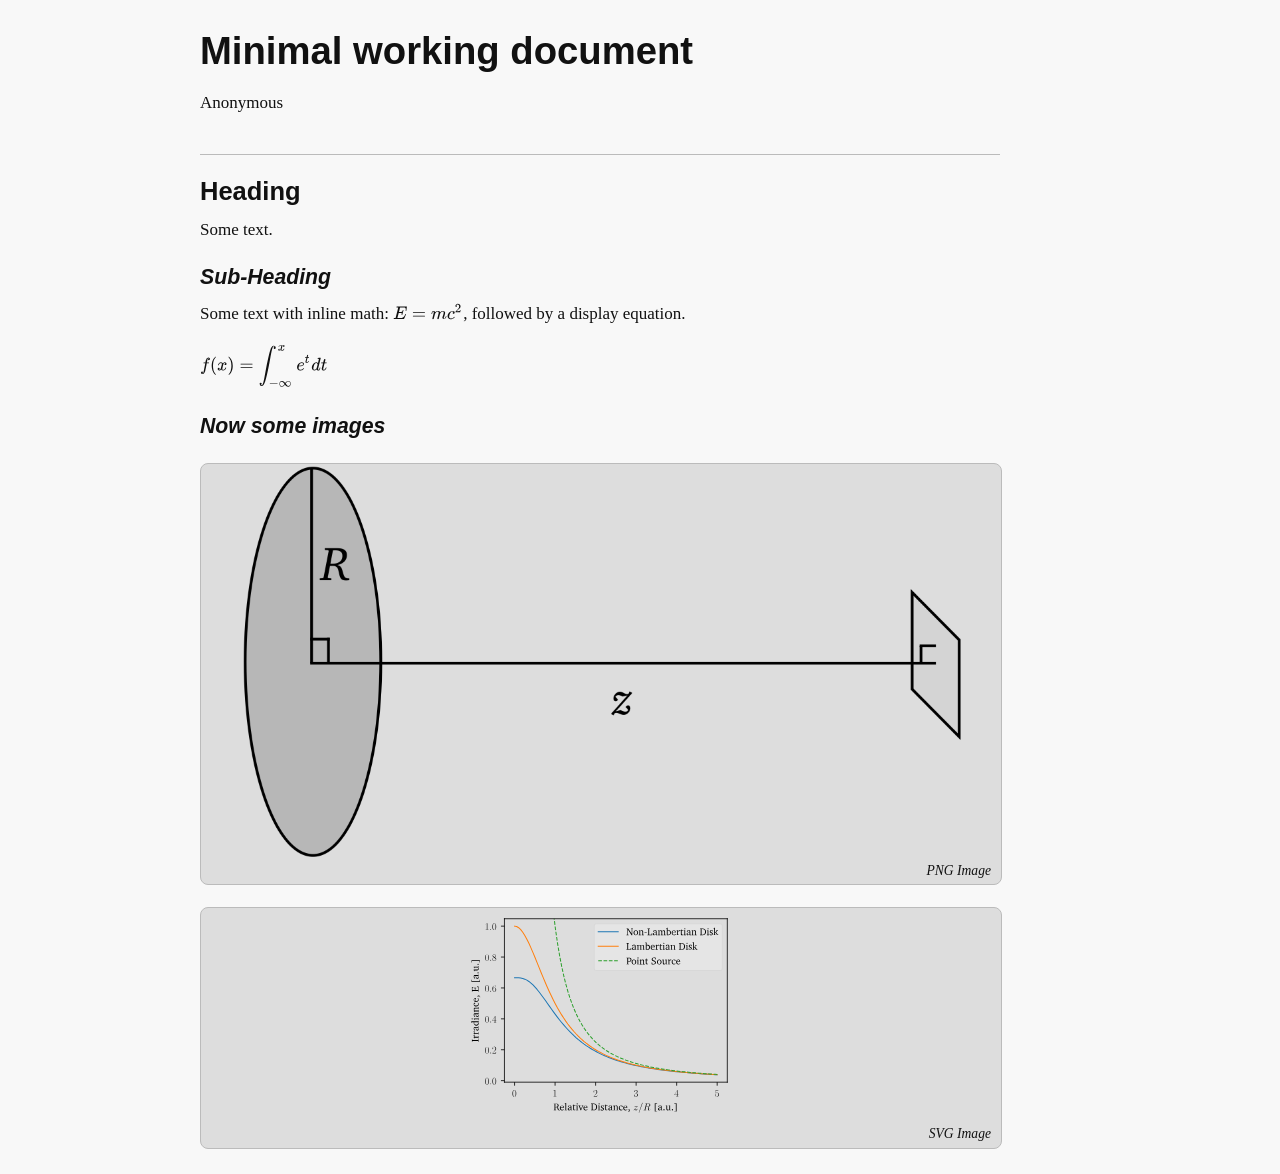
==== test-doc.html @ 6bec0995 "Significant revision" ====
<!DOCTYPE html>
<html xmlns="http://www.w3.org/1999/xhtml" lang xml:lang>
<head>
  <meta charset="utf-8" />
  <meta name="generator" content="pandoc" />
  <meta name="viewport" content="width=device-width, initial-scale=1.0, user-scalable=yes" />
  <meta name="author" content="Anonymous" />
  <title>Minimal working document</title>
  <style type="text/css">
      code{white-space: pre-wrap;}
      span.smallcaps{font-variant: small-caps;}
      span.underline{text-decoration: underline;}
      div.column{display: inline-block; vertical-align: top; width: 50%;}
  </style>
  <style type="text/css">
html {
font-family: sans-serif;
-ms-text-size-adjust: 100%;
-webkit-text-size-adjust: 100%;
}
body {
margin: 0;
hyphens: auto;
}
article,
aside,
details,
figcaption,
figure,
footer,
header,
hgroup,
main,
nav,
section,
summary {
display: block;
}
audio,
canvas,
progress,
video {
display: inline-block;
vertical-align: baseline;
}
audio:not([controls]) {
display: none;
height: 0;
}
[hidden],
template {
display: none;
}
a {
background: transparent;
}
a:active,
a:hover {
outline: 0;
}
abbr[title] {
border-bottom: 1px dotted;
}
b,
strong {
font-weight: bold;
}
dfn {
font-style: italic;
}
h1 {
font-size: 2em;
margin: 0.67em 0;
}
mark {
background: #ff0;
color: #000;
}
small {
font-size: 80%;
}
sub,
sup {
font-size: 75%;
line-height: 0;
position: relative;
vertical-align: baseline;
}
sup {
top: -0.5em;
}
sub {
bottom: -0.25em;
}
img {
border: 0;
}
svg:not(:root) {
overflow: hidden;
}
figure {
margin: 1em 40px;
}
hr {
-moz-box-sizing: content-box;
box-sizing: content-box;
height: 0;
}
pre {
overflow: auto;
}
code,
kbd,
pre,
samp {
font-family: Inconsolata, Courier, monospace;
font-size: 1em;
}
button,
input,
optgroup,
select,
textarea {
color: inherit;
font: inherit;
margin: 0;
}
button {
overflow: visible;
}
button,
select {
text-transform: none;
}
button,
html input[type="button"],
input[type="reset"],
input[type="submit"] {
-webkit-appearance: button;
cursor: pointer;
}
button[disabled],
html input[disabled] {
cursor: default;
}
button::-moz-focus-inner,
input::-moz-focus-inner {
border: 0;
padding: 0;
}
input {
line-height: normal;
}
input[type="checkbox"],
input[type="radio"] {
box-sizing: border-box;
padding: 0;
}
input[type="number"]::-webkit-inner-spin-button,
input[type="number"]::-webkit-outer-spin-button {
height: auto;
}
input[type="search"] {
-webkit-appearance: textfield;
-moz-box-sizing: content-box;
-webkit-box-sizing: content-box;
box-sizing: content-box;
}
input[type="search"]::-webkit-search-cancel-button,
input[type="search"]::-webkit-search-decoration {
-webkit-appearance: none;
}
fieldset {
border: 1px solid #c0c0c0;
margin: 0 2px;
padding: 0.35em 0.625em 0.75em;
}
legend {
border: 0;
padding: 0;
}
textarea {
overflow: auto;
}
optgroup {
font-weight: bold;
}
table {
border-collapse: collapse;
border-spacing: 0;
}
td,
th {
padding: 0;
}
body {
font-family: Charter, Baskerville, Georgia, Times, serif;
background-color: #f8f8f8;
color: #111;
line-height: 1.3;
text-align: justify;
-moz-hyphens: auto;
-ms-hyphens: auto;
-webkit-hyphens: auto;
hyphens: auto;
}
@media (max-width: 400px) {
body {
font-size: 12px;
margin-left: 10px;
margin-right: 10px;
margin-top: 10px;
margin-bottom: 15px;
}
}
@media (min-width: 401px) and (max-width: 600px) {
body {
font-size: 14px;
margin-left: 10px;
margin-right: 10px;
margin-top: 10px;
margin-bottom: 15px;
}
}
@media (min-width: 601px) and (max-width: 900px) {
body {
font-size: 15px;
margin-left: 100px;
margin-right: 100px;
margin-top: 20px;
margin-bottom: 25px;
}
}
@media (min-width: 901px) and (max-width: 1800px) {
body {
font-size: 17px;
margin-left: 200px;
margin-right: 200px;
margin-top: 30px;
margin-bottom: 25px;
max-width: 800px;
}
}
@media (min-width: 1801px) {
body {
font-size: 18px;
margin-left: 20%;
margin-right: 20%;
margin-top: 30px;
margin-bottom: 25px;
max-width: 1000px;
}
}
p {
margin-top: 10px;
margin-bottom: 18px;
}
em {
font-style: italic;
}
strong {
font-weight: bold;
}
h1,
h2,
h3,
h4,
h5,
h6 {
font-family: "Avenir Next", Helvetica, Arial, serif;

padding-top: 0.25em;
margin-bottom: 0.15em;
}
header {
line-height: 2.475em;
padding-bottom: 0.7em;
border-bottom: 1px solid #bbb;
margin-bottom: 1.2em;
}
header>h1 {
border: none;
padding: 0;
margin: 0;
font-size: 225%;
}
header>h2 {
border: none;
padding: 0;
margin: 0;
font-style: normal;
font-size: 175%;
}
header>h3 {
padding: 0;
margin: 0;
font-size: 125%;
font-style: italic;
}
header+h1 {
border-top: none;
padding-top: 0px;
}
h1 {
border-top: 1px solid #bbb;
padding-top: 15px;
font-size: 150%;
margin-bottom: 10px;
}
h1:first-of-type {
border: none;
}
h2 {
font-size: 125%;
font-style: italic;
}
h3 {
font-size: 105%;
font-style: italic;
}
hr {
border: 0px;
border-top: 1px solid #bbb;
width: 100%;
height: 0px;
}
hr+h1 {
border-top: none;
padding-top: 0px;
}
ul,
ol {
font-size: 90%;
margin-top: 10px;
margin-bottom: 15px;
padding-left: 30px;
}
ul {
list-style: circle;
}
ol {
list-style: decimal;
}
ul ul,
ol ol,
ul ol,
ol ul {
font-size: inherit;
}
li {
margin-top: 5px;
margin-bottom: 7px;
}
q,
blockquote,
dd {
font-style: italic;
font-size: 90%;
}
blockquote,
dd {
quotes: none;
border-left: 0.35em #bbb solid;
padding-left: 1.15em;
margin: 0 1.5em 0 0;
}
blockquote blockquote,
dd blockquote,
blockquote dd,
dd dd,
ol blockquote,
ol dd,
ul blockquote,
ul dd,
blockquote ol,
dd ol,
blockquote ul,
dd ul {
font-size: inherit;
}
a,
a:link,
a:visited,
a:hover {
color: inherit;
text-decoration: none;

}
a:hover,
a:link:hover,
a:visited:hover,
a:hover:hover {
border-bottom-style: solid;
}
a.footnoteRef,
a:link.footnoteRef,
a:visited.footnoteRef,
a:hover.footnoteRef {
border-bottom: none;
color: #666;
}
code {
font-family: Inconsolata, "Source Code Pro", "Consolas", "Monaco", monospace;

background-color: #ddd;
border: 1px solid #bbb;
padding: 0px 0.15em 0px 0.15em;
-webkit-border-radius: 3px;
-moz-border-radius: 3px;
border-radius: 3px;
}
pre {
margin-right: 1.5em;
display: block;
}
pre>code {
display: block;
font-size: 70%;
padding: 10px;
-webkit-border-radius: 5px;
-moz-border-radius: 5px;
border-radius: 5px;
overflow-x: auto;
}
blockquote pre,
dd pre,
ul pre,
ol pre {
margin-left: 0;
margin-right: 0;
}
blockquote pre>code,
dd pre>code,
ul pre>code,
ol pre>code {
font-size: 77.77778%;
}
caption,
figcaption {
font-size: 80%;
font-style: italic;
text-align: right;
margin-bottom: 5px;
}
caption:empty,
figcaption:empty {
display: none;
}
table {
width: 100%;
margin-top: 1em;
margin-bottom: 1em;
}
table+h1 {
border-top: none;
}
tr td,
tr th {
padding: 0.2em 0.7em;
}
tr.header {
border-top: 1px solid #222;
border-bottom: 1px solid #222;
font-weight: 700;
}
tr.odd {
background-color: #eee;
}
tr.even {
background-color: #ccc;
}
tbody:last-child {
border-bottom: 1px solid #222;
}
dt {
font-weight: 700;
}
dt:after {
font-weight: normal;
content: ":";
}
dd {
margin-bottom: 10px;
}
figure {
margin: 1.3em 0 1.3em 0;
text-align: center;
padding: 0px;
width: 100%;
background-color: #ddd;
border: 1px solid #bbb;
-webkit-border-radius: 8px;
-moz-border-radius: 8px;
border-radius: 8px;
overflow: hidden;
}
img {
display: block;
margin: 0px auto;
padding: 0px;
max-width: 90%;
}
figcaption {
margin: 5px 10px 5px 30px;
}
.footnotes {
color: #666;
font-size: 70%;
font-style: italic;
}
.footnotes li p:last-child a:last-child {
border-bottom: none;
}
</style>
  <!--[if lt IE 9]>
    <script src="//cdnjs.cloudflare.com/ajax/libs/html5shiv/3.7.3/html5shiv-printshiv.min.js"></script>
  <![endif]-->
</head>
<body>
<header id="title-block-header">
<h1 class="title">Minimal working document</h1>
<p class="author">Anonymous</p>
</header>
<h1 id="heading">Heading</h1>
<p>Some text.</p>
<h2 id="sub-heading">Sub-Heading</h2>
<p>Some text with inline math: <svg xmlns:xlink="http://www.w3.org/1999/xlink" width="8.976ex" height="2.509ex" style="vertical-align: -0.338ex;" viewBox="0 -934.9 3864.5 1080.4" role="img" focusable="false" xmlns="http://www.w3.org/2000/svg">
<defs>
<path stroke-width="1" id="E1-MJMATHI-45" d="M492 213Q472 213 472 226Q472 230 477 250T482 285Q482 316 461 323T364 330H312Q311 328 277 192T243 52Q243 48 254 48T334 46Q428 46 458 48T518 61Q567 77 599 117T670 248Q680 270 683 272Q690 274 698 274Q718 274 718 261Q613 7 608 2Q605 0 322 0H133Q31 0 31 11Q31 13 34 25Q38 41 42 43T65 46Q92 46 125 49Q139 52 144 61Q146 66 215 342T285 622Q285 629 281 629Q273 632 228 634H197Q191 640 191 642T193 659Q197 676 203 680H757Q764 676 764 669Q764 664 751 557T737 447Q735 440 717 440H705Q698 445 698 453L701 476Q704 500 704 528Q704 558 697 578T678 609T643 625T596 632T532 634H485Q397 633 392 631Q388 629 386 622Q385 619 355 499T324 377Q347 376 372 376H398Q464 376 489 391T534 472Q538 488 540 490T557 493Q562 493 565 493T570 492T572 491T574 487T577 483L544 351Q511 218 508 216Q505 213 492 213Z"></path>
<path stroke-width="1" id="E1-MJMAIN-3D" d="M56 347Q56 360 70 367H707Q722 359 722 347Q722 336 708 328L390 327H72Q56 332 56 347ZM56 153Q56 168 72 173H708Q722 163 722 153Q722 140 707 133H70Q56 140 56 153Z"></path>
<path stroke-width="1" id="E1-MJMATHI-6D" d="M21 287Q22 293 24 303T36 341T56 388T88 425T132 442T175 435T205 417T221 395T229 376L231 369Q231 367 232 367L243 378Q303 442 384 442Q401 442 415 440T441 433T460 423T475 411T485 398T493 385T497 373T500 364T502 357L510 367Q573 442 659 442Q713 442 746 415T780 336Q780 285 742 178T704 50Q705 36 709 31T724 26Q752 26 776 56T815 138Q818 149 821 151T837 153Q857 153 857 145Q857 144 853 130Q845 101 831 73T785 17T716 -10Q669 -10 648 17T627 73Q627 92 663 193T700 345Q700 404 656 404H651Q565 404 506 303L499 291L466 157Q433 26 428 16Q415 -11 385 -11Q372 -11 364 -4T353 8T350 18Q350 29 384 161L420 307Q423 322 423 345Q423 404 379 404H374Q288 404 229 303L222 291L189 157Q156 26 151 16Q138 -11 108 -11Q95 -11 87 -5T76 7T74 17Q74 30 112 181Q151 335 151 342Q154 357 154 369Q154 405 129 405Q107 405 92 377T69 316T57 280Q55 278 41 278H27Q21 284 21 287Z"></path>
<path stroke-width="1" id="E1-MJMATHI-63" d="M34 159Q34 268 120 355T306 442Q362 442 394 418T427 355Q427 326 408 306T360 285Q341 285 330 295T319 325T330 359T352 380T366 386H367Q367 388 361 392T340 400T306 404Q276 404 249 390Q228 381 206 359Q162 315 142 235T121 119Q121 73 147 50Q169 26 205 26H209Q321 26 394 111Q403 121 406 121Q410 121 419 112T429 98T420 83T391 55T346 25T282 0T202 -11Q127 -11 81 37T34 159Z"></path>
<path stroke-width="1" id="E1-MJMAIN-32" d="M109 429Q82 429 66 447T50 491Q50 562 103 614T235 666Q326 666 387 610T449 465Q449 422 429 383T381 315T301 241Q265 210 201 149L142 93L218 92Q375 92 385 97Q392 99 409 186V189H449V186Q448 183 436 95T421 3V0H50V19V31Q50 38 56 46T86 81Q115 113 136 137Q145 147 170 174T204 211T233 244T261 278T284 308T305 340T320 369T333 401T340 431T343 464Q343 527 309 573T212 619Q179 619 154 602T119 569T109 550Q109 549 114 549Q132 549 151 535T170 489Q170 464 154 447T109 429Z"></path>
</defs>
<g stroke="currentColor" fill="currentColor" stroke-width="0" transform="matrix(1 0 0 -1 0 0)">
 <use xlink:href="#E1-MJMATHI-45" x="0" y="0"></use>
 <use xlink:href="#E1-MJMAIN-3D" x="1042" y="0"></use>
 <use xlink:href="#E1-MJMATHI-6D" x="2098" y="0"></use>
<g transform="translate(2977,0)">
 <use xlink:href="#E1-MJMATHI-63" x="0" y="0"></use>
 <use transform="scale(0.707)" xlink:href="#E1-MJMAIN-32" x="613" y="513"></use>
</g>
</g>
</svg>, followed by a display equation.</p>
<p><p><svg xmlns:xlink="http://www.w3.org/1999/xlink" width="16.315ex" height="6.009ex" style="vertical-align: -2.505ex;" viewBox="0 -1508.9 7024.3 2587.3" role="img" focusable="false" xmlns="http://www.w3.org/2000/svg">
<defs>
<path stroke-width="1" id="E2-MJMATHI-66" d="M118 -162Q120 -162 124 -164T135 -167T147 -168Q160 -168 171 -155T187 -126Q197 -99 221 27T267 267T289 382V385H242Q195 385 192 387Q188 390 188 397L195 425Q197 430 203 430T250 431Q298 431 298 432Q298 434 307 482T319 540Q356 705 465 705Q502 703 526 683T550 630Q550 594 529 578T487 561Q443 561 443 603Q443 622 454 636T478 657L487 662Q471 668 457 668Q445 668 434 658T419 630Q412 601 403 552T387 469T380 433Q380 431 435 431Q480 431 487 430T498 424Q499 420 496 407T491 391Q489 386 482 386T428 385H372L349 263Q301 15 282 -47Q255 -132 212 -173Q175 -205 139 -205Q107 -205 81 -186T55 -132Q55 -95 76 -78T118 -61Q162 -61 162 -103Q162 -122 151 -136T127 -157L118 -162Z"></path>
<path stroke-width="1" id="E2-MJMAIN-28" d="M94 250Q94 319 104 381T127 488T164 576T202 643T244 695T277 729T302 750H315H319Q333 750 333 741Q333 738 316 720T275 667T226 581T184 443T167 250T184 58T225 -81T274 -167T316 -220T333 -241Q333 -250 318 -250H315H302L274 -226Q180 -141 137 -14T94 250Z"></path>
<path stroke-width="1" id="E2-MJMATHI-78" d="M52 289Q59 331 106 386T222 442Q257 442 286 424T329 379Q371 442 430 442Q467 442 494 420T522 361Q522 332 508 314T481 292T458 288Q439 288 427 299T415 328Q415 374 465 391Q454 404 425 404Q412 404 406 402Q368 386 350 336Q290 115 290 78Q290 50 306 38T341 26Q378 26 414 59T463 140Q466 150 469 151T485 153H489Q504 153 504 145Q504 144 502 134Q486 77 440 33T333 -11Q263 -11 227 52Q186 -10 133 -10H127Q78 -10 57 16T35 71Q35 103 54 123T99 143Q142 143 142 101Q142 81 130 66T107 46T94 41L91 40Q91 39 97 36T113 29T132 26Q168 26 194 71Q203 87 217 139T245 247T261 313Q266 340 266 352Q266 380 251 392T217 404Q177 404 142 372T93 290Q91 281 88 280T72 278H58Q52 284 52 289Z"></path>
<path stroke-width="1" id="E2-MJMAIN-29" d="M60 749L64 750Q69 750 74 750H86L114 726Q208 641 251 514T294 250Q294 182 284 119T261 12T224 -76T186 -143T145 -194T113 -227T90 -246Q87 -249 86 -250H74Q66 -250 63 -250T58 -247T55 -238Q56 -237 66 -225Q221 -64 221 250T66 725Q56 737 55 738Q55 746 60 749Z"></path>
<path stroke-width="1" id="E2-MJMAIN-3D" d="M56 347Q56 360 70 367H707Q722 359 722 347Q722 336 708 328L390 327H72Q56 332 56 347ZM56 153Q56 168 72 173H708Q722 163 722 153Q722 140 707 133H70Q56 140 56 153Z"></path>
<path stroke-width="1" id="E2-MJSZ2-222B" d="M114 -798Q132 -824 165 -824H167Q195 -824 223 -764T275 -600T320 -391T362 -164Q365 -143 367 -133Q439 292 523 655T645 1127Q651 1145 655 1157T672 1201T699 1257T733 1306T777 1346T828 1360Q884 1360 912 1325T944 1245Q944 1220 932 1205T909 1186T887 1183Q866 1183 849 1198T832 1239Q832 1287 885 1296L882 1300Q879 1303 874 1307T866 1313Q851 1323 833 1323Q819 1323 807 1311T775 1255T736 1139T689 936T633 628Q574 293 510 -5T410 -437T355 -629Q278 -862 165 -862Q125 -862 92 -831T55 -746Q55 -711 74 -698T112 -685Q133 -685 150 -700T167 -741Q167 -789 114 -798Z"></path>
<path stroke-width="1" id="E2-MJMAIN-2212" d="M84 237T84 250T98 270H679Q694 262 694 250T679 230H98Q84 237 84 250Z"></path>
<path stroke-width="1" id="E2-MJMAIN-221E" d="M55 217Q55 305 111 373T254 442Q342 442 419 381Q457 350 493 303L507 284L514 294Q618 442 747 442Q833 442 888 374T944 214Q944 128 889 59T743 -11Q657 -11 580 50Q542 81 506 128L492 147L485 137Q381 -11 252 -11Q166 -11 111 57T55 217ZM907 217Q907 285 869 341T761 397Q740 397 720 392T682 378T648 359T619 335T594 310T574 285T559 263T548 246L543 238L574 198Q605 158 622 138T664 94T714 61T765 51Q827 51 867 100T907 217ZM92 214Q92 145 131 89T239 33Q357 33 456 193L425 233Q364 312 334 337Q285 380 233 380Q171 380 132 331T92 214Z"></path>
<path stroke-width="1" id="E2-MJMATHI-65" d="M39 168Q39 225 58 272T107 350T174 402T244 433T307 442H310Q355 442 388 420T421 355Q421 265 310 237Q261 224 176 223Q139 223 138 221Q138 219 132 186T125 128Q125 81 146 54T209 26T302 45T394 111Q403 121 406 121Q410 121 419 112T429 98T420 82T390 55T344 24T281 -1T205 -11Q126 -11 83 42T39 168ZM373 353Q367 405 305 405Q272 405 244 391T199 357T170 316T154 280T149 261Q149 260 169 260Q282 260 327 284T373 353Z"></path>
<path stroke-width="1" id="E2-MJMATHI-74" d="M26 385Q19 392 19 395Q19 399 22 411T27 425Q29 430 36 430T87 431H140L159 511Q162 522 166 540T173 566T179 586T187 603T197 615T211 624T229 626Q247 625 254 615T261 596Q261 589 252 549T232 470L222 433Q222 431 272 431H323Q330 424 330 420Q330 398 317 385H210L174 240Q135 80 135 68Q135 26 162 26Q197 26 230 60T283 144Q285 150 288 151T303 153H307Q322 153 322 145Q322 142 319 133Q314 117 301 95T267 48T216 6T155 -11Q125 -11 98 4T59 56Q57 64 57 83V101L92 241Q127 382 128 383Q128 385 77 385H26Z"></path>
<path stroke-width="1" id="E2-MJMATHI-64" d="M366 683Q367 683 438 688T511 694Q523 694 523 686Q523 679 450 384T375 83T374 68Q374 26 402 26Q411 27 422 35Q443 55 463 131Q469 151 473 152Q475 153 483 153H487H491Q506 153 506 145Q506 140 503 129Q490 79 473 48T445 8T417 -8Q409 -10 393 -10Q359 -10 336 5T306 36L300 51Q299 52 296 50Q294 48 292 46Q233 -10 172 -10Q117 -10 75 30T33 157Q33 205 53 255T101 341Q148 398 195 420T280 442Q336 442 364 400Q369 394 369 396Q370 400 396 505T424 616Q424 629 417 632T378 637H357Q351 643 351 645T353 664Q358 683 366 683ZM352 326Q329 405 277 405Q242 405 210 374T160 293Q131 214 119 129Q119 126 119 118T118 106Q118 61 136 44T179 26Q233 26 290 98L298 109L352 326Z"></path>
</defs>
<g stroke="currentColor" fill="currentColor" stroke-width="0" transform="matrix(1 0 0 -1 0 0)">
 <use xlink:href="#E2-MJMATHI-66" x="0" y="0"></use>
 <use xlink:href="#E2-MJMAIN-28" x="550" y="0"></use>
 <use xlink:href="#E2-MJMATHI-78" x="940" y="0"></use>
 <use xlink:href="#E2-MJMAIN-29" x="1512" y="0"></use>
 <use xlink:href="#E2-MJMAIN-3D" x="2179" y="0"></use>
<g transform="translate(3236,0)">
 <use xlink:href="#E2-MJSZ2-222B" x="0" y="0"></use>
 <use transform="scale(0.707)" xlink:href="#E2-MJMATHI-78" x="1500" y="1540"></use>
<g transform="translate(556,-898)">
 <use transform="scale(0.707)" xlink:href="#E2-MJMAIN-2212" x="0" y="0"></use>
 <use transform="scale(0.707)" xlink:href="#E2-MJMAIN-221E" x="778" y="0"></use>
</g>
</g>
<g transform="translate(5317,0)">
 <use xlink:href="#E2-MJMATHI-65" x="0" y="0"></use>
 <use transform="scale(0.707)" xlink:href="#E2-MJMATHI-74" x="659" y="583"></use>
</g>
 <use xlink:href="#E2-MJMATHI-64" x="6139" y="0"></use>
 <use xlink:href="#E2-MJMATHI-74" x="6662" y="0"></use>
</g>
</svg></p></p>
<h2 id="now-some-images">Now some images</h2>
<figure>
<img src="[data-uri]" alt="PNG Image" /><figcaption>PNG Image</figcaption>
</figure>
<figure>
<img src="[data-uri]" alt="SVG Image" /><figcaption>SVG Image</figcaption>
</figure>
</body>
</html>
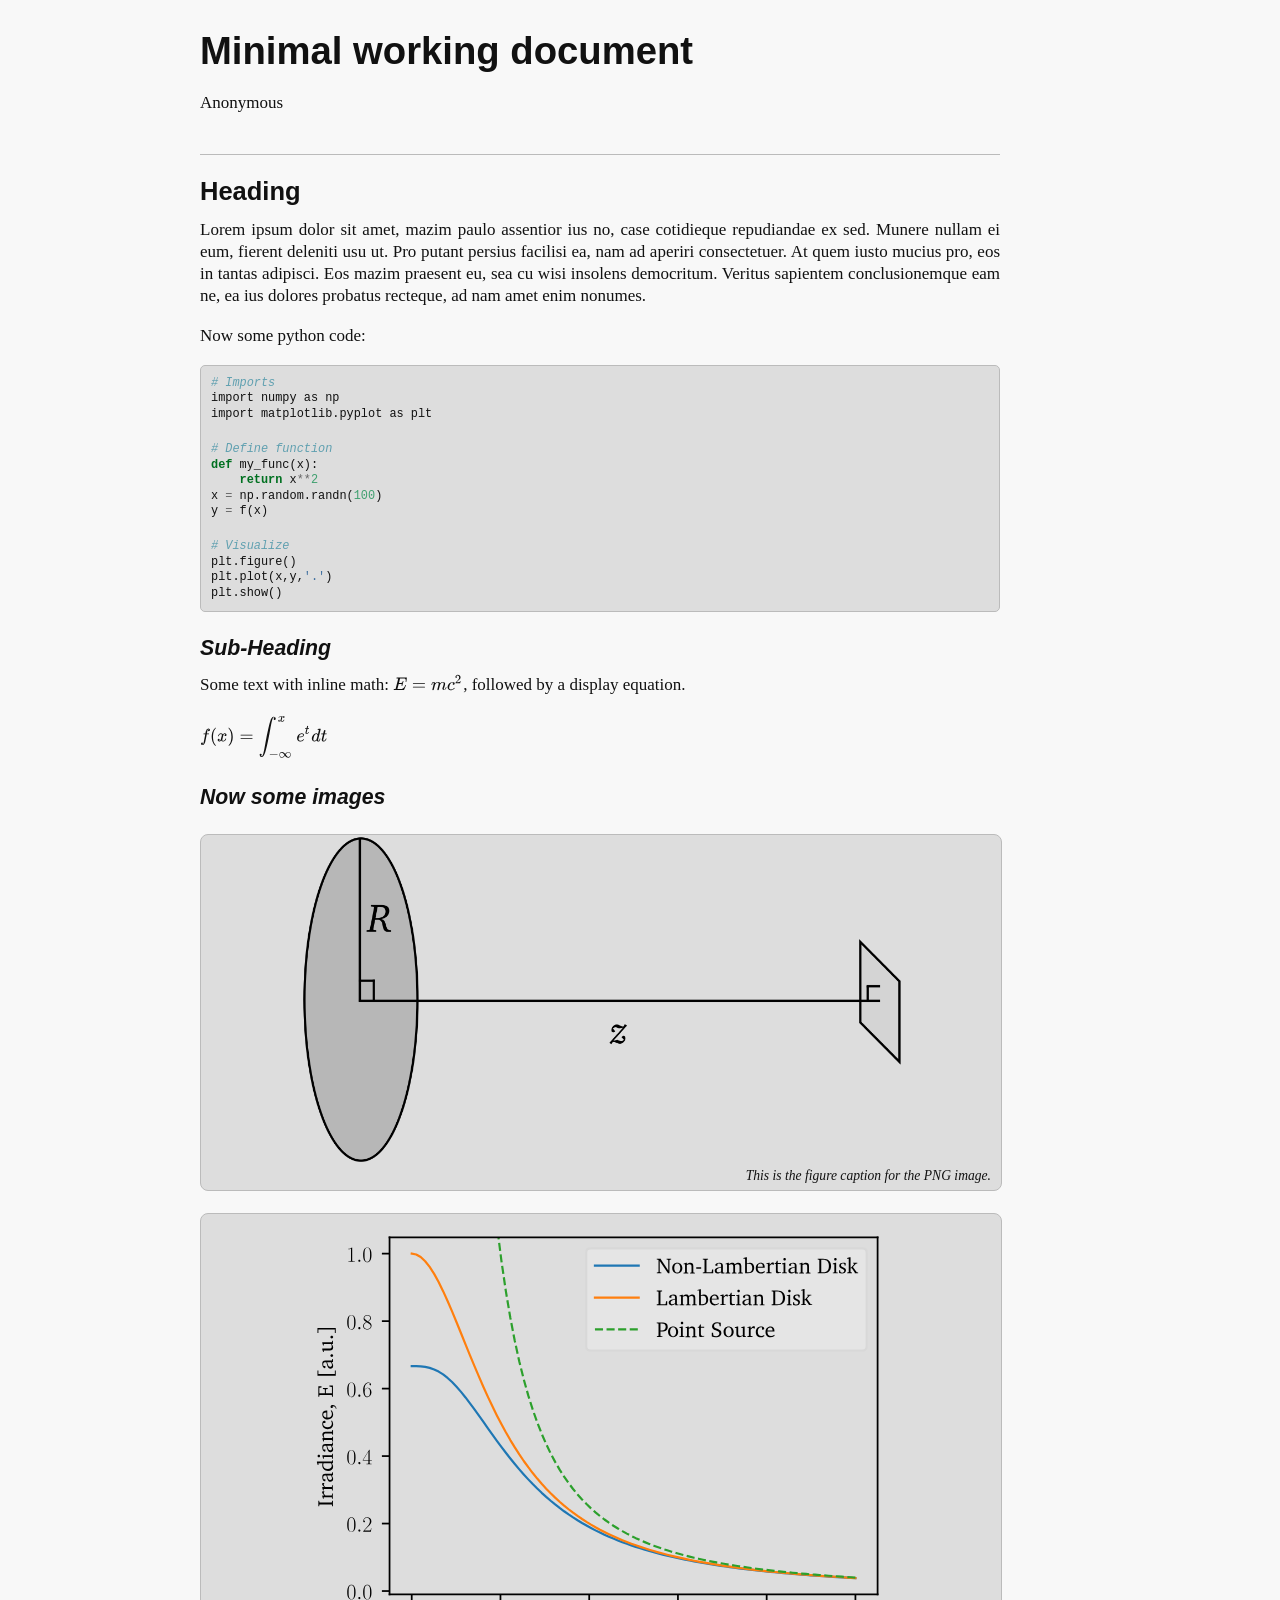
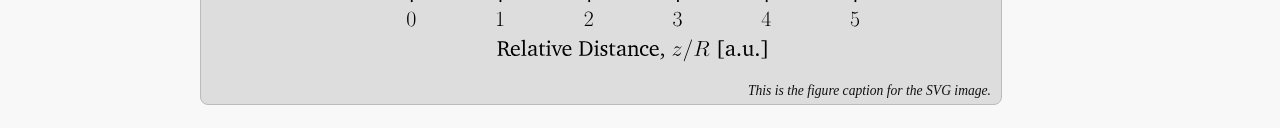
==== commit 9f28e1ee: "Added code block to test-doc.md and TODO section to README.md" ====
--- a/test-doc.html
+++ b/test-doc.html
@@ -13,6 +13,69 @@
       div.column{display: inline-block; vertical-align: top; width: 50%;}
   </style>
   <style type="text/css">
+a.sourceLine { display: inline-block; line-height: 1.25; }
+a.sourceLine { pointer-events: none; color: inherit; text-decoration: inherit; }
+a.sourceLine:empty { height: 1.2em; }
+.sourceCode { overflow: visible; }
+code.sourceCode { white-space: pre; position: relative; }
+div.sourceCode { margin: 1em 0; }
+pre.sourceCode { margin: 0; }
+@media screen {
+div.sourceCode { overflow: auto; }
+}
+@media print {
+code.sourceCode { white-space: pre-wrap; }
+a.sourceLine { text-indent: -1em; padding-left: 1em; }
+}
+pre.numberSource a.sourceLine
+  { position: relative; left: -4em; }
+pre.numberSource a.sourceLine::before
+  { content: attr(title);
+    position: relative; left: -1em; text-align: right; vertical-align: baseline;
+    border: none; pointer-events: all; display: inline-block;
+    -webkit-touch-callout: none; -webkit-user-select: none;
+    -khtml-user-select: none; -moz-user-select: none;
+    -ms-user-select: none; user-select: none;
+    padding: 0 4px; width: 4em;
+    color: #aaaaaa;
+  }
+pre.numberSource { margin-left: 3em; border-left: 1px solid #aaaaaa;  padding-left: 4px; }
+div.sourceCode
+  {  }
+@media screen {
+a.sourceLine::before { text-decoration: underline; }
+}
+code span.al { color: #ff0000; font-weight: bold; } /* Alert */
+code span.an { color: #60a0b0; font-weight: bold; font-style: italic; } /* Annotation */
+code span.at { color: #7d9029; } /* Attribute */
+code span.bn { color: #40a070; } /* BaseN */
+code span.bu { } /* BuiltIn */
+code span.cf { color: #007020; font-weight: bold; } /* ControlFlow */
+code span.ch { color: #4070a0; } /* Char */
+code span.cn { color: #880000; } /* Constant */
+code span.co { color: #60a0b0; font-style: italic; } /* Comment */
+code span.cv { color: #60a0b0; font-weight: bold; font-style: italic; } /* CommentVar */
+code span.do { color: #ba2121; font-style: italic; } /* Documentation */
+code span.dt { color: #902000; } /* DataType */
+code span.dv { color: #40a070; } /* DecVal */
+code span.er { color: #ff0000; font-weight: bold; } /* Error */
+code span.ex { } /* Extension */
+code span.fl { color: #40a070; } /* Float */
+code span.fu { color: #06287e; } /* Function */
+code span.im { } /* Import */
+code span.in { color: #60a0b0; font-weight: bold; font-style: italic; } /* Information */
+code span.kw { color: #007020; font-weight: bold; } /* Keyword */
+code span.op { color: #666666; } /* Operator */
+code span.ot { color: #007020; } /* Other */
+code span.pp { color: #bc7a00; } /* Preprocessor */
+code span.sc { color: #4070a0; } /* SpecialChar */
+code span.ss { color: #bb6688; } /* SpecialString */
+code span.st { color: #4070a0; } /* String */
+code span.va { color: #19177c; } /* Variable */
+code span.vs { color: #4070a0; } /* VerbatimString */
+code span.wa { color: #60a0b0; font-weight: bold; font-style: italic; } /* Warning */
+  </style>
+  <style type="text/css">
 html {
 font-family: sans-serif;
 -ms-text-size-adjust: 100%;
@@ -522,7 +585,22 @@
 <p class="author">Anonymous</p>
 </header>
 <h1 id="heading">Heading</h1>
-<p>Some text.</p>
+<p>Lorem ipsum dolor sit amet, mazim paulo assentior ius no, case cotidieque repudiandae ex sed. Munere nullam ei eum, fierent deleniti usu ut. Pro putant persius facilisi ea, nam ad aperiri consectetuer. At quem iusto mucius pro, eos in tantas adipisci. Eos mazim praesent eu, sea cu wisi insolens democritum. Veritus sapientem conclusionemque eam ne, ea ius dolores probatus recteque, ad nam amet enim nonumes.</p>
+<p>Now some python code:</p>
+<div class="sourceCode" id="cb1"><pre class="sourceCode python"><code class="sourceCode python"><a class="sourceLine" id="cb1-1" title="1"><span class="co"># Imports</span></a>
+<a class="sourceLine" id="cb1-2" title="2"><span class="im">import</span> numpy <span class="im">as</span> np</a>
+<a class="sourceLine" id="cb1-3" title="3"><span class="im">import</span> matplotlib.pyplot <span class="im">as</span> plt</a>
+<a class="sourceLine" id="cb1-4" title="4"></a>
+<a class="sourceLine" id="cb1-5" title="5"><span class="co"># Define function</span></a>
+<a class="sourceLine" id="cb1-6" title="6"><span class="kw">def</span> my_func(x):</a>
+<a class="sourceLine" id="cb1-7" title="7">    <span class="cf">return</span> x<span class="op">**</span><span class="dv">2</span></a>
+<a class="sourceLine" id="cb1-8" title="8">x <span class="op">=</span> np.random.randn(<span class="dv">100</span>)</a>
+<a class="sourceLine" id="cb1-9" title="9">y <span class="op">=</span> f(x)</a>
+<a class="sourceLine" id="cb1-10" title="10"></a>
+<a class="sourceLine" id="cb1-11" title="11"><span class="co"># Visualize</span></a>
+<a class="sourceLine" id="cb1-12" title="12">plt.figure()</a>
+<a class="sourceLine" id="cb1-13" title="13">plt.plot(x,y,<span class="st">&#39;.&#39;</span>)</a>
+<a class="sourceLine" id="cb1-14" title="14">plt.show()</a></code></pre></div>
 <h2 id="sub-heading">Sub-Heading</h2>
 <p>Some text with inline math: <svg xmlns:xlink="http://www.w3.org/1999/xlink" width="8.976ex" height="2.509ex" style="vertical-align: -0.338ex;" viewBox="0 -934.9 3864.5 1080.4" role="img" focusable="false" xmlns="http://www.w3.org/2000/svg">
 <defs>
@@ -580,10 +658,10 @@
 </svg></p></p>
 <h2 id="now-some-images">Now some images</h2>
 <figure>
-<img src="[data-uri]" alt="PNG Image" /><figcaption>PNG Image</figcaption>
+<img src="[data-uri]" alt="This is the figure caption for the PNG image." style="width:75.0%" /><figcaption>This is the figure caption for the PNG image.</figcaption>
 </figure>
 <figure>
-<img src="[data-uri]" alt="SVG Image" /><figcaption>SVG Image</figcaption>
+<img src="[data-uri]" alt="This is the figure caption for the SVG image." style="width:75.0%" /><figcaption>This is the figure caption for the SVG image.</figcaption>
 </figure>
 </body>
 </html>
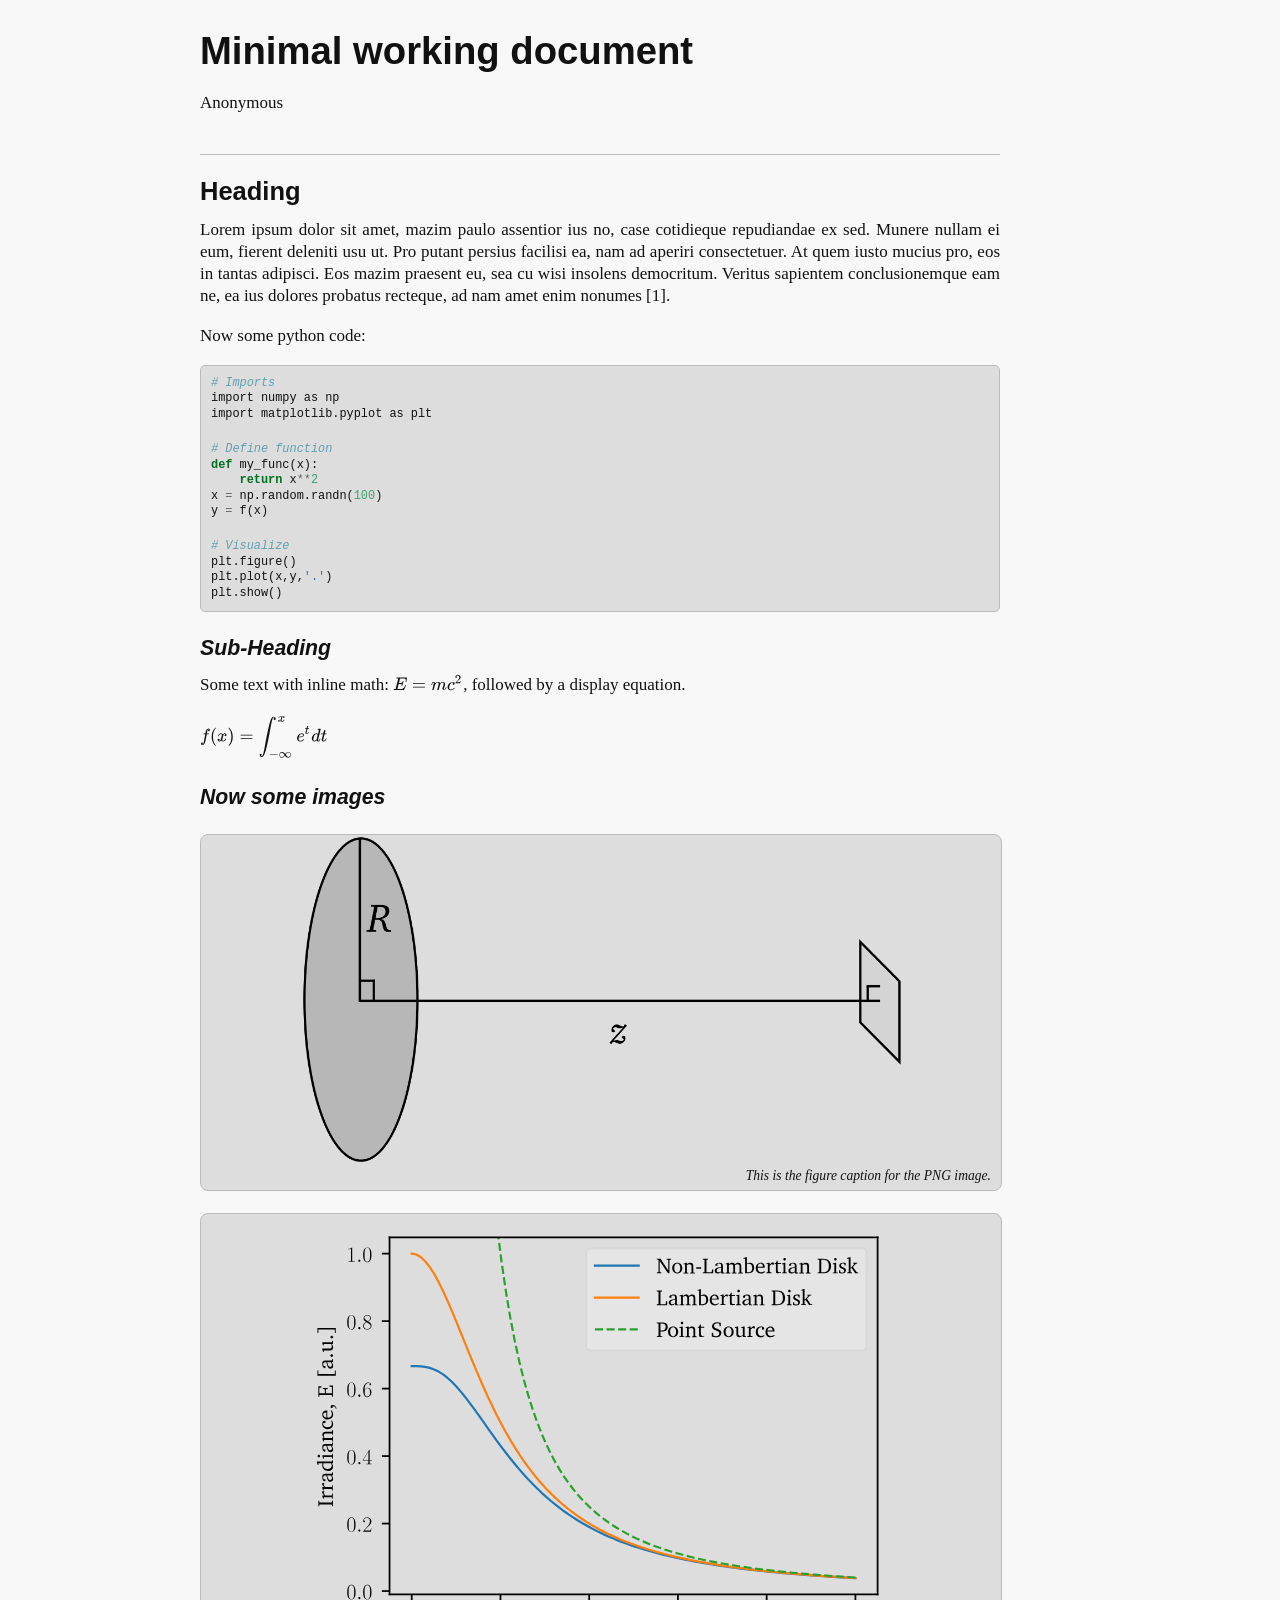
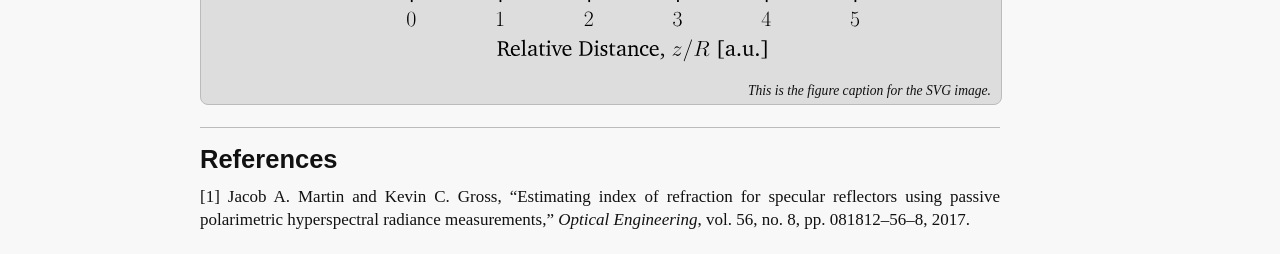
==== commit 5604a597: "Added reference citing, info about BibTeX managers, and links to good text editors." ====
--- a/test-doc.html
+++ b/test-doc.html
@@ -585,7 +585,7 @@
 <p class="author">Anonymous</p>
 </header>
 <h1 id="heading">Heading</h1>
-<p>Lorem ipsum dolor sit amet, mazim paulo assentior ius no, case cotidieque repudiandae ex sed. Munere nullam ei eum, fierent deleniti usu ut. Pro putant persius facilisi ea, nam ad aperiri consectetuer. At quem iusto mucius pro, eos in tantas adipisci. Eos mazim praesent eu, sea cu wisi insolens democritum. Veritus sapientem conclusionemque eam ne, ea ius dolores probatus recteque, ad nam amet enim nonumes.</p>
+<p>Lorem ipsum dolor sit amet, mazim paulo assentior ius no, case cotidieque repudiandae ex sed. Munere nullam ei eum, fierent deleniti usu ut. Pro putant persius facilisi ea, nam ad aperiri consectetuer. At quem iusto mucius pro, eos in tantas adipisci. Eos mazim praesent eu, sea cu wisi insolens democritum. Veritus sapientem conclusionemque eam ne, ea ius dolores probatus recteque, ad nam amet enim nonumes <span class="citation" data-cites="MartinJA-2017">[1]</span>.</p>
 <p>Now some python code:</p>
 <div class="sourceCode" id="cb1"><pre class="sourceCode python"><code class="sourceCode python"><a class="sourceLine" id="cb1-1" title="1"><span class="co"># Imports</span></a>
 <a class="sourceLine" id="cb1-2" title="2"><span class="im">import</span> numpy <span class="im">as</span> np</a>
@@ -663,5 +663,11 @@
 <figure>
 <img src="[data-uri]" alt="This is the figure caption for the SVG image." style="width:75.0%" /><figcaption>This is the figure caption for the SVG image.</figcaption>
 </figure>
+<h1 id="references" class="unnumbered">References</h1>
+<div id="refs" class="references">
+<div id="ref-MartinJA-2017">
+<p>[1] Jacob A. Martin and Kevin C. Gross, “Estimating index of refraction for specular reflectors using passive polarimetric hyperspectral radiance measurements,” <em>Optical Engineering</em>, vol. 56, no. 8, pp. 081812–56–8, 2017.</p>
+</div>
+</div>
 </body>
 </html>
